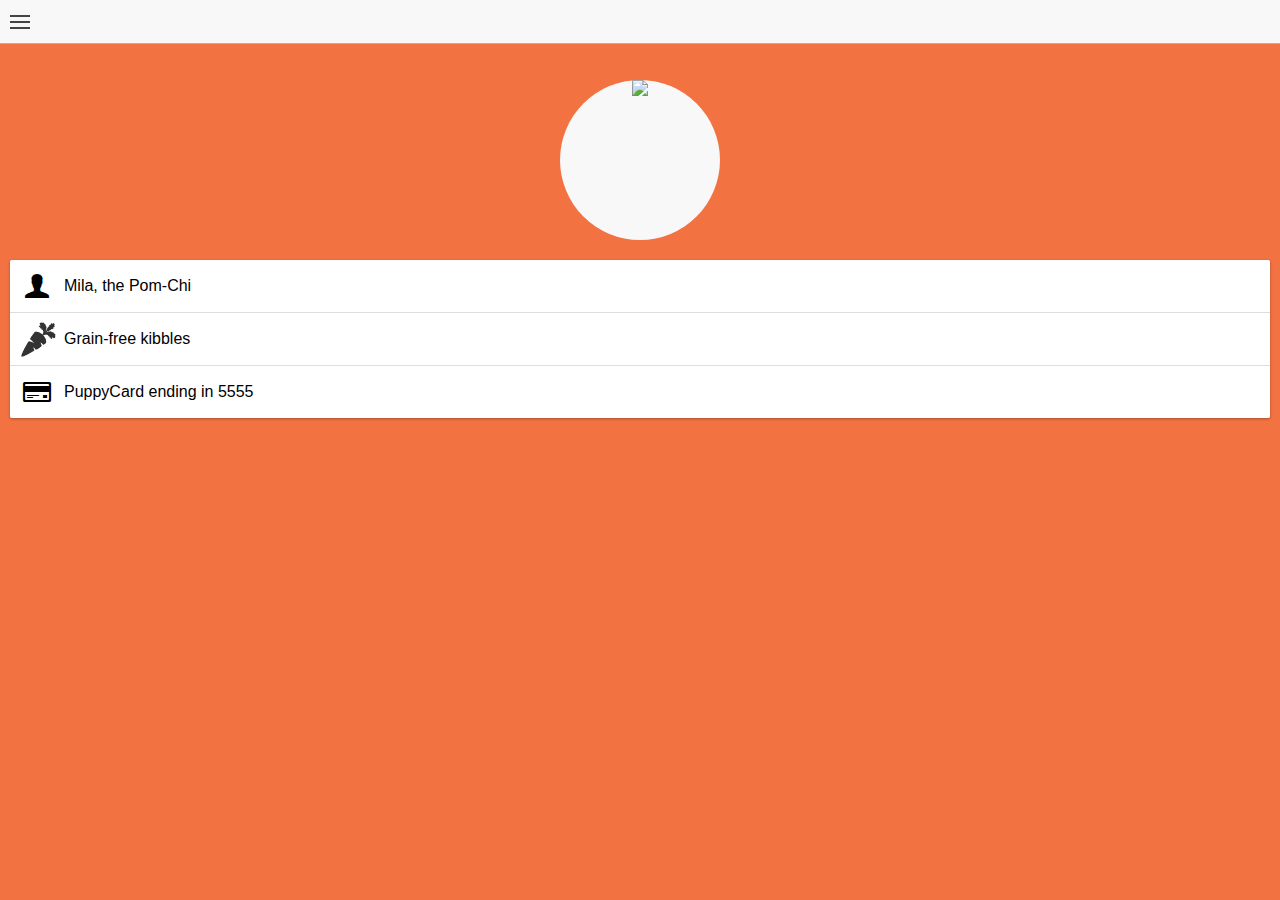
==== www/index2.html @ b812eb9e "rohit sucks at commit messages" ====
<!DOCTYPE html>
<html>
  <head>
    <meta charset="utf-8">
    <meta name="viewport" content="initial-scale=1, maximum-scale=1, user-scalable=no, width=device-width">
    <title></title>

    <link href="lib/ionic/css/ionic.css" rel="stylesheet">
    <link href="css/style.css" rel="stylesheet">

    <!-- IF using Sass (run gulp sass first), then uncomment below and remove the CSS includes above
    <link href="css/ionic.app.css" rel="stylesheet">
    -->

    <!-- ionic/angularjs js -->
    <script src="lib/ionic/js/ionic.bundle.js"></script>

    <!-- cordova script (this will be a 404 during development) -->
    <script src="cordova.js"></script>

    <!-- your app's js -->
    <script src="js/app.js"></script>
    <script src="js/controllers.js"></script>
  </head>

  <body ng-app="starter">
    <ion-nav-view></ion-nav-view>
  </body>
</html>
---- www/css/style.css ----
/* Empty. Add your own CSS if you like */
.card {
	display: block;
}

.cardMainImage {
	display: block;
}

.cardTitle {
	display: block;
}

.cardTitleIcon {
	height: 100px;
	width:  100px;
	display: inline;
	float: 	left;
	margin:	10px;
	border: 2px;
	border-color: gray;
	border-style: solid;
}

.dietaryLifeStyle {
	display: inline;
	margin-right: 10px;
	color: gray;
}

.cardBuyInfo {
	clear: both;
}

.cardPrice {
	margin-left: 20px;
	/*margin-right: 20px;*/
	margin-top: 15px;
	display: inline;
	float: left
}

.cardIncrement {
	display: inline;
	float: left;
}

.cardQuantity {
	font-size: 30px;
}

#checkoutBar {
	position: fixed;
	bottom: 0px;
}

#checkoutBarImg {
	width: 100%;
}

.tableElt {
	padding: 10px;
}

.bottombutton {
    position:relative;
    left: 50%;
    margin-top:90%;
    }


.profileContents {
  border-radius: 50%;
  display: block;
  position: fixed;  /*or absolute*/
  -webkit-border-radius: 50%;
  -moz-border-radius: 50%;
  width: 10rem;
  height: 10rem;
  margin: 80px auto 1rem auto;
  background-color: #F8F8F8;
  text-align: center;
  color: #ccc;
  position: relative;
  background-position: center center;
  background-size: auto 100%;
}
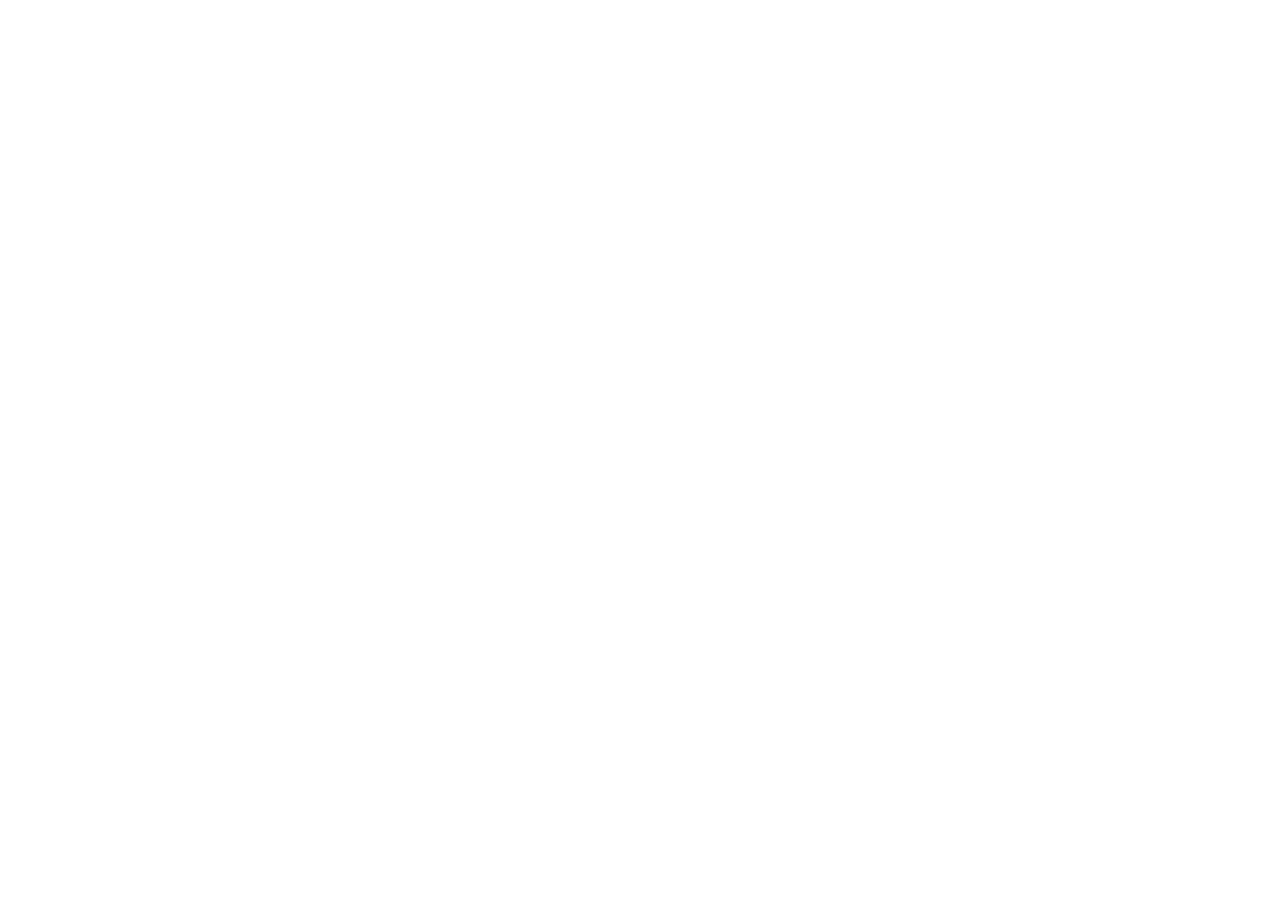
==== commit c5def5c7: "now moving past carousel road block" ====
--- a/www/index2.html
+++ b/www/index2.html
@@ -1,29 +1,133 @@
 <!DOCTYPE html>
-<html>
-  <head>
-    <meta charset="utf-8">
-    <meta name="viewport" content="initial-scale=1, maximum-scale=1, user-scalable=no, width=device-width">
-    <title></title>
+<html ng-app="DemoApp">
+    <head>
+        <meta charset="UTF-8">
+        <title>Kitch | What's inside!</title>
+        <meta name="viewport" content="width=620, user-scalable=no">
+        <link href='http://fonts.googleapis.com/css?family=Droid+Sans:400,700' rel='stylesheet' type='text/css'>
+        <link href='./dist/angular-carousel.css' rel='stylesheet' type='text/css'>
+        <link href='./css/demo.css' rel='stylesheet' type='text/css'>
+         <link href="lib/ionic/css/ionic.css" rel="stylesheet">
+    <link href="css/style.css" rel="stylesheet">
+        <style>
+        html, body{
+            margin:0;
+            padding:0;
+        }
+        </style>
+    </head>
+    <body ng-controller="DemoCtrl">
+        <div class="carousel-demo-fullscreen">
+            <ul rn-carousel rn-carousel-controls rn-carousel-transition="hexagon" rn-carousel-index="carouselIndex" rn-carousel-buffered class="carousel1">
+                <li ng-repeat="slide in slides track by slide.id" ng-class="'id-' + slide.id">
+                    <div ng-style="{'background-image': 'url(' + slide.img + ')'}"  class="bgimage">
+                        #{{ slide.id }}
 
-    <link href="lib/ionic/css/ionic.css" rel="stylesheet">
-    <link href="css/style.css" rel="stylesheet">
 
-    <!-- IF using Sass (run gulp sass first), then uncomment below and remove the CSS includes above
-    <link href="css/ionic.app.css" rel="stylesheet">
-    -->
+<!-- CSS WAS BEING A BITCH. -->
+                  <br>
+                  <br>
+                  <br>
+                  <br>
+                  <br>
+                  <br>
+                  <br>
+                  <br>
+                  <br>
+                  <br>
+                  <br>
+                  <br>
+                  <br>
+                  <br>
+                  <br>
+                  <br>
+                  <br>
+                  <br>
+                  <br>
+                  <br>
+                  <br>
+                  <br>
+                  <br>
+                  <br>
+                  <br>
+                  <br>
+                  <br>
+                  <br>
+                  <br>
+                  <br>
+                  <br>
+                  <br>
+                  <br>
+                  <br>
 
-    <!-- ionic/angularjs js -->
-    <script src="lib/ionic/js/ionic.bundle.js"></script>
 
-    <!-- cordova script (this will be a 404 during development) -->
-    <script src="cordova.js"></script>
 
-    <!-- your app's js -->
-    <script src="js/app.js"></script>
-    <script src="js/controllers.js"></script>
-  </head>
 
-  <body ng-app="starter">
-    <ion-nav-view></ion-nav-view>
-  </body>
+
+                             <a  href="../index2.html"> <button  class="button button-full button-positive">
+  Sign in with Facebook!
+</button></a>
+                    </div>
+
+
+                </li>
+            </ul>
+
+
+
+        </div>
+
+
+
+
+
+
+    </body>
+    <script src="https://ajax.googleapis.com/ajax/libs/angularjs/1.2.9/angular.min.js"></script>
+    <script src="https://ajax.googleapis.com/ajax/libs/angularjs/1.2.9/angular-touch.min.js"></script>
+    
+    <script src="./dist/angular-carousel.min.js"></script>
+    <!--<script src="./src/angular-carousel.js"></script>
+    <script src="./src/directives/rn-carousel.js"></script>
+    <script src="./src/directives/rn-carousel-indicators.js"></script>
+    <script src="./src/directives/sliceFilter.js"></script>
+    <script src="./src/directives/shifty.js"></script>
+     -->
+    <script>
+        angular.module('DemoApp', [
+            'angular-carousel'
+        ])
+
+        .controller('DemoCtrl', function($scope) {
+
+            $scope.colors = ["#fc0003", "#f70008", "#f2000d", "#ed0012", "#e80017", "#e3001c", "#de0021", "#d90026", "#d4002b", "#cf0030", "#c90036", "#c4003b", "#bf0040", "#ba0045", "#b5004a", "#b0004f", "#ab0054", "#a60059", "#a1005e", "#9c0063", "#960069", "#91006e", "#8c0073", "#870078", "#82007d", "#7d0082", "#780087", "#73008c", "#6e0091", "#690096", "#63009c", "#5e00a1", "#5900a6", "#5400ab", "#4f00b0", "#4a00b5", "#4500ba", "#4000bf", "#3b00c4", "#3600c9", "#3000cf", "#2b00d4", "#2600d9", "#2100de", "#1c00e3", "#1700e8", "#1200ed", "#0d00f2", "#0800f7", "#0300fc"];
+
+          function addSlide(target, style) {
+                var i = target.length;
+                target.push({
+                    id: (i + 1),
+                    label: 'slide #' + (i + 1),
+                    img: 'http://rohittigga.com/img/onboard' + ((i + 1) % 10) +style  ,
+                    color: $scope.colors[ (i*10) % $scope.colors.length],
+                    odd: (i % 2 === 0)
+                });
+            };
+
+            $scope.carouselIndex = 3;
+           
+            function addSlides(target, style, qty) {
+                for (var i=0; i < 4; i++) {
+                    addSlide(target, style);
+                }
+            }
+
+            // 1st ngRepeat demo
+            $scope.slides = [];
+            addSlides($scope.slides, '.jpg', 50);
+
+        });
+
+    </script>
+
+
 </html>
--- a/www/dist/angular-carousel.css
+++ b/www/dist/angular-carousel.css
@@ -0,0 +1,64 @@
+input[type=range] {
+  width: 300px; }
+
+ul[rn-carousel] {
+  overflow: hidden;
+  padding: 0;
+  white-space: nowrap;
+  position: relative;
+  -webkit-perspective: 1000px;
+  -ms-perspective: 1000px;
+  perspective: 1000px;
+  -ms-touch-action: pan-y;
+  touch-action: pan-y; }
+  ul[rn-carousel] > li {
+    color: black;
+    -webkit-backface-visibility: hidden;
+    -ms-backface-visibility: hidden;
+    backface-visibility: hidden;
+    overflow: visible;
+    vertical-align: top;
+    position: absolute;
+    left: 0;
+    right: 0;
+    white-space: normal;
+    padding: 0;
+    margin: 0;
+    list-style-type: none;
+    width: 100%;
+    height: 100%;
+    display: inline-block; }
+
+/* prevent flickering when moving buffer */
+ul[rn-carousel-buffered] > li {
+  display: none; }
+
+ul[rn-carousel-transition="hexagon"] {
+  overflow: visible; }
+
+/* indicators */
+div.rn-carousel-indicator span {
+  cursor: pointer;
+  color: #666; }
+  div.rn-carousel-indicator span.active {
+    color: white; }
+
+/* prev/next controls */
+.rn-carousel-control {
+  -webkit-transition: opacity 0.2s ease-out;
+  transition: opacity 0.2s ease-out;
+  font-size: 2rem;
+  position: absolute;
+  top: 40%;
+  opacity: 0.75;
+  cursor: pointer; }
+  .rn-carousel-control:hover {
+    opacity: 1; }
+  .rn-carousel-control.rn-carousel-control-prev {
+    left: 0.5em; }
+    .rn-carousel-control.rn-carousel-control-prev:before {
+      content: "<"; }
+  .rn-carousel-control.rn-carousel-control-next {
+    right: 0.5em; }
+    .rn-carousel-control.rn-carousel-control-next:before {
+      content: ">"; }
